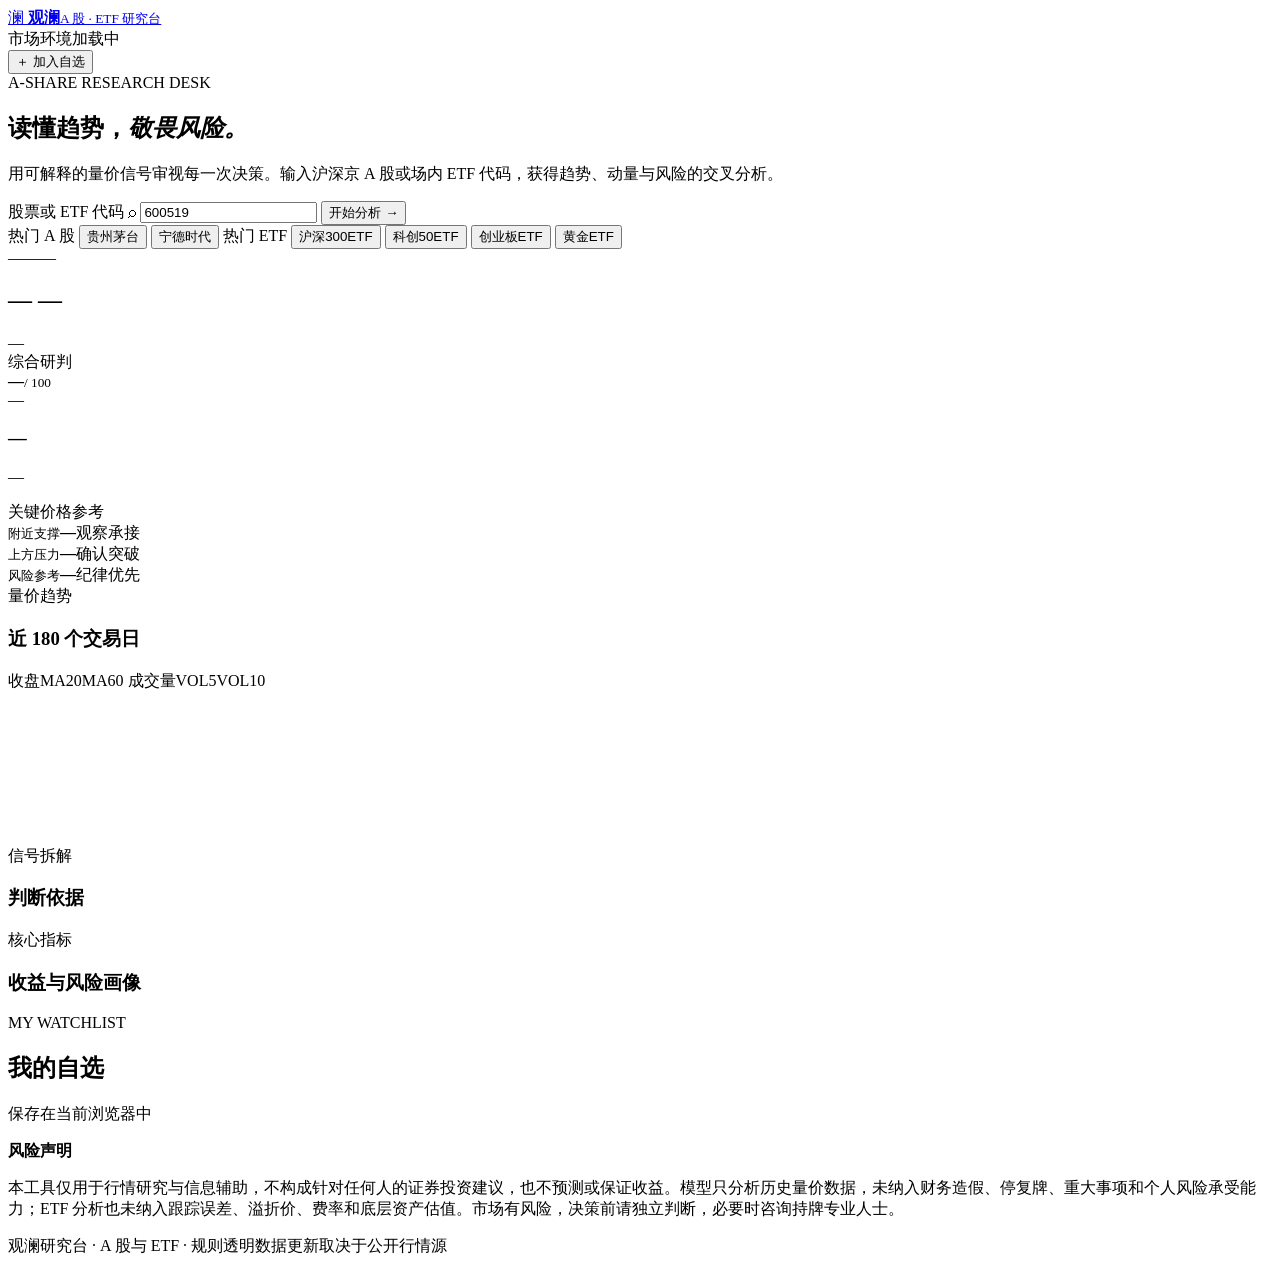
==== static/index.html @ e7f91bc5 "观澜 · A股与ETF研究台：初始化项目" ====
<!doctype html>
<html lang="zh-CN">
<head>
  <meta charset="utf-8">
  <meta name="viewport" content="width=device-width,initial-scale=1">
  <meta name="description" content="A 股与 ETF 趋势、动量及风险研究仪表盘">
  <title>观澜 · A 股与 ETF 研究台</title>
  <link rel="stylesheet" href="/styles.css">
</head>
<body>
  <div class="grain"></div>
  <header class="topbar">
    <a class="brand" href="/" aria-label="观澜首页">
      <span class="brand-mark">澜</span>
      <span><strong>观澜</strong><small>A 股 · ETF 研究台</small></span>
    </a>
    <div class="market-pill" id="marketPill"><i></i><span>市场环境加载中</span></div>
    <button class="watch-button" id="watchButton" type="button">＋ 加入自选</button>
  </header>

  <main>
    <section class="hero">
      <div class="eyebrow">A-SHARE RESEARCH DESK</div>
      <h1>读懂趋势，<em>敬畏风险。</em></h1>
      <p>用可解释的量价信号审视每一次决策。输入沪深京 A 股或场内 ETF 代码，获得趋势、动量与风险的交叉分析。</p>
      <form class="search" id="searchForm">
        <label class="sr-only" for="symbolInput">股票或 ETF 代码</label>
        <span class="search-icon">⌕</span>
        <input id="symbolInput" inputmode="numeric" maxlength="8" value="600519" placeholder="股票或 ETF 代码，如 600519 / 510300" autocomplete="off">
        <button type="submit">开始分析 <span>→</span></button>
      </form>
      <div class="quick-picks" aria-label="常用股票和 ETF">
        <span>热门 A 股</span>
        <button data-symbol="600519">贵州茅台</button>
        <button data-symbol="300750">宁德时代</button>
        <span class="pick-group">热门 ETF</span>
        <button data-symbol="510300">沪深300ETF</button>
        <button data-symbol="588000">科创50ETF</button>
        <button data-symbol="159915">创业板ETF</button>
        <button data-symbol="518880">黄金ETF</button>
      </div>
    </section>

    <section class="status-message hidden" id="statusMessage" role="status"></section>

    <section id="dashboard" class="dashboard hidden">
      <div class="stock-heading">
        <div>
          <div class="stock-id"><span id="stockCode">—</span><span class="asset-badge" id="assetBadge">—</span><span id="asOf">—</span></div>
          <h2><span id="stockName">—</span> <strong id="stockPrice">—</strong></h2>
        </div>
        <div class="day-change" id="dayChange">—</div>
      </div>

      <div class="overview-grid">
        <article class="score-card panel">
          <div class="panel-label">综合研判</div>
          <div class="score-wrap">
            <div class="score-ring" id="scoreRing"><div><strong id="scoreValue">—</strong><small>/ 100</small></div></div>
            <div class="verdict">
              <span class="verdict-tag" id="verdictTag">—</span>
              <h3 id="verdictSummary">—</h3>
              <p id="positionGuidance">—</p>
            </div>
          </div>
        </article>

        <article class="levels-card panel">
          <div class="panel-label">关键价格参考</div>
          <div class="levels">
            <div><small>附近支撑</small><strong id="supportLevel">—</strong><span>观察承接</span></div>
            <div><small>上方压力</small><strong id="resistanceLevel">—</strong><span>确认突破</span></div>
            <div><small>风险参考</small><strong id="riskLevel">—</strong><span>纪律优先</span></div>
          </div>
        </article>
      </div>

      <div class="detail-grid">
        <article class="chart-card panel">
          <div class="panel-head">
            <div><div class="panel-label">量价趋势</div><h3>近 180 个交易日</h3></div>
            <div class="legend">
              <span class="price-line">收盘</span><span class="ma20-line">MA20</span><span class="ma60-line">MA60</span>
              <span class="volume-bar">成交量</span><span class="vol5-line">VOL5</span><span class="vol10-line">VOL10</span>
            </div>
          </div>
          <div class="chart-shell"><canvas id="priceChart"></canvas><div class="chart-tooltip hidden" id="chartTooltip"></div></div>
        </article>

        <article class="signals-card panel">
          <div class="panel-label">信号拆解</div>
          <h3>判断依据</h3>
          <div class="reasons" id="reasons"></div>
        </article>
      </div>

      <article class="metrics-card panel">
        <div class="panel-head">
          <div><div class="panel-label">核心指标</div><h3>收益与风险画像</h3></div>
          <span class="method" id="methodology"></span>
        </div>
        <div class="metrics" id="metrics"></div>
      </article>

      <section class="watchlist-section">
        <div class="section-head"><div><span>MY WATCHLIST</span><h2>我的自选</h2></div><p>保存在当前浏览器中</p></div>
        <div class="watchlist" id="watchlist"></div>
      </section>
    </section>

    <section class="disclaimer">
      <strong>风险声明</strong>
      <p>本工具仅用于行情研究与信息辅助，不构成针对任何人的证券投资建议，也不预测或保证收益。模型只分析历史量价数据，未纳入财务造假、停复牌、重大事项和个人风险承受能力；ETF 分析也未纳入跟踪误差、溢折价、费率和底层资产估值。市场有风险，决策前请独立判断，必要时咨询持牌专业人士。</p>
    </section>
  </main>

  <footer><span>观澜研究台 · A 股与 ETF · 规则透明</span><span>数据更新取决于公开行情源</span></footer>
  <script src="/app.js" defer></script>
</body>
</html>
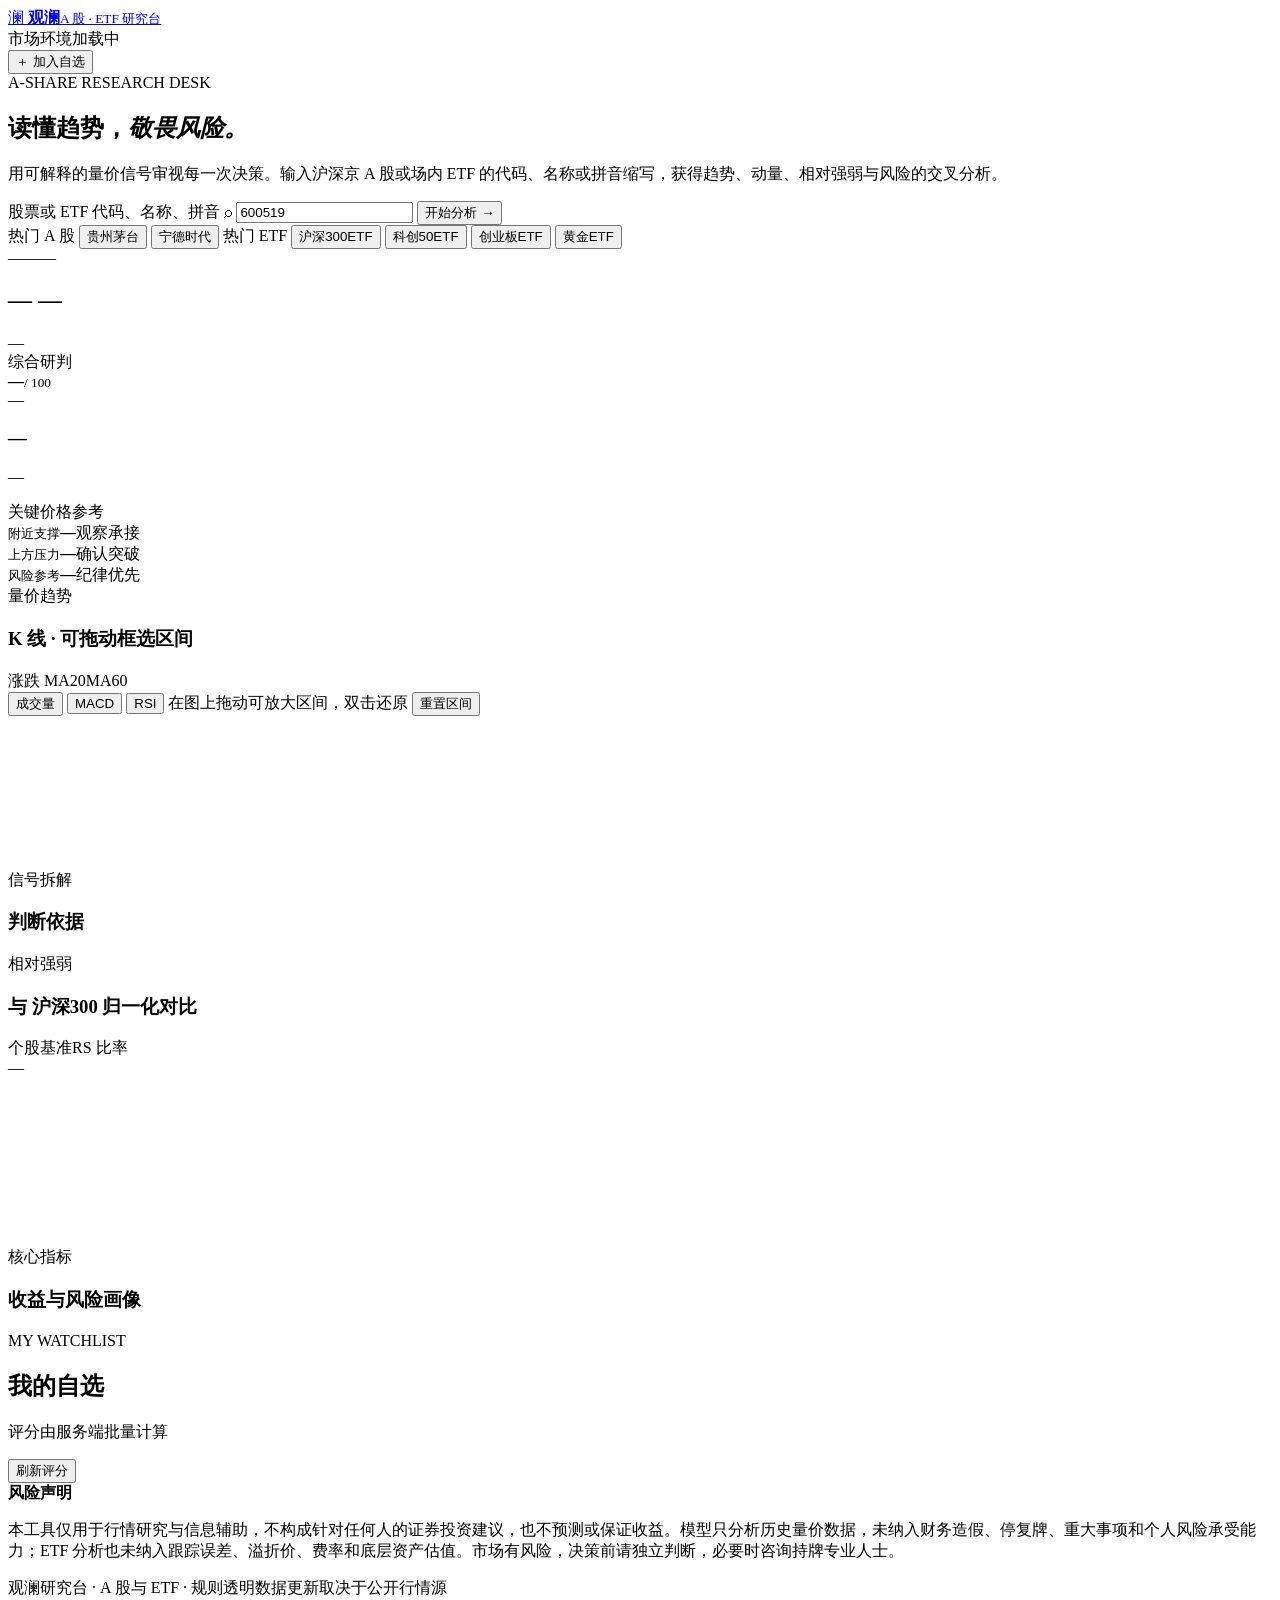
==== commit 651b5e99: "chore: 提交优化前基线 - 纳入 walkforward 验证脚本、报告与新增测试 - 忽略 .cache/.idea/.workbuddy 等本地产物" ====
--- a/static/index.html
+++ b/static/index.html
@@ -22,13 +22,16 @@
     <section class="hero">
       <div class="eyebrow">A-SHARE RESEARCH DESK</div>
       <h1>读懂趋势，<em>敬畏风险。</em></h1>
-      <p>用可解释的量价信号审视每一次决策。输入沪深京 A 股或场内 ETF 代码，获得趋势、动量与风险的交叉分析。</p>
-      <form class="search" id="searchForm">
-        <label class="sr-only" for="symbolInput">股票或 ETF 代码</label>
-        <span class="search-icon">⌕</span>
-        <input id="symbolInput" inputmode="numeric" maxlength="8" value="600519" placeholder="股票或 ETF 代码，如 600519 / 510300" autocomplete="off">
-        <button type="submit">开始分析 <span>→</span></button>
-      </form>
+      <p>用可解释的量价信号审视每一次决策。输入沪深京 A 股或场内 ETF 的代码、名称或拼音缩写，获得趋势、动量、相对强弱与风险的交叉分析。</p>
+      <div class="search-wrap">
+        <form class="search" id="searchForm">
+          <label class="sr-only" for="symbolInput">股票或 ETF 代码、名称、拼音</label>
+          <span class="search-icon">⌕</span>
+          <input id="symbolInput" maxlength="16" value="600519" placeholder="代码 / 名称 / 拼音，如 600519、茅台、gzmt" autocomplete="off" role="combobox" aria-autocomplete="list" aria-expanded="false" aria-controls="suggestPanel">
+          <button type="submit">开始分析 <span>→</span></button>
+        </form>
+        <div class="suggest-panel hidden" id="suggestPanel" role="listbox" aria-label="搜索联想"></div>
+      </div>
       <div class="quick-picks" aria-label="常用股票和 ETF">
         <span>热门 A 股</span>
         <button data-symbol="600519">贵州茅台</button>
@@ -78,11 +81,18 @@
       <div class="detail-grid">
         <article class="chart-card panel">
           <div class="panel-head">
-            <div><div class="panel-label">量价趋势</div><h3>近 180 个交易日</h3></div>
+            <div><div class="panel-label">量价趋势</div><h3>K 线 · 可拖动框选区间</h3></div>
             <div class="legend">
-              <span class="price-line">收盘</span><span class="ma20-line">MA20</span><span class="ma60-line">MA60</span>
-              <span class="volume-bar">成交量</span><span class="vol5-line">VOL5</span><span class="vol10-line">VOL10</span>
+              <span class="candle-up">涨</span><span class="candle-down">跌</span>
+              <span class="ma20-line">MA20</span><span class="ma60-line">MA60</span>
             </div>
+          </div>
+          <div class="chart-tabs" id="chartTabs" role="tablist" aria-label="副图指标">
+            <button type="button" class="active" data-pane="volume">成交量</button>
+            <button type="button" data-pane="macd">MACD</button>
+            <button type="button" data-pane="rsi">RSI</button>
+            <span class="chart-hint" id="chartHint">在图上拖动可放大区间，双击还原</span>
+            <button type="button" class="chart-reset hidden" id="chartReset">重置区间</button>
           </div>
           <div class="chart-shell"><canvas id="priceChart"></canvas><div class="chart-tooltip hidden" id="chartTooltip"></div></div>
         </article>
@@ -94,6 +104,22 @@
         </article>
       </div>
 
+      <article class="rs-card panel">
+        <div class="panel-head">
+          <div>
+            <div class="panel-label">相对强弱</div>
+            <h3>与 <span id="rsBenchmark">沪深300</span> 归一化对比</h3>
+          </div>
+          <div class="rs-head-right">
+            <div class="rs-legend"><span class="rs-stock">个股</span><span class="rs-bench">基准</span><span class="rs-line">RS 比率</span></div>
+            <div class="rs-verdict" id="rsVerdict">—</div>
+          </div>
+        </div>
+        <div class="rs-stats" id="rsStats"></div>
+        <div class="rs-shell"><canvas id="rsChart"></canvas></div>
+        <p class="rs-note" id="rsNote"></p>
+      </article>
+
       <article class="metrics-card panel">
         <div class="panel-head">
           <div><div class="panel-label">核心指标</div><h3>收益与风险画像</h3></div>
@@ -103,8 +129,14 @@
       </article>
 
       <section class="watchlist-section">
-        <div class="section-head"><div><span>MY WATCHLIST</span><h2>我的自选</h2></div><p>保存在当前浏览器中</p></div>
-        <div class="watchlist" id="watchlist"></div>
+        <div class="section-head">
+          <div><span>MY WATCHLIST</span><h2>我的自选</h2></div>
+          <div class="watch-tools">
+            <p id="watchlistMeta">评分由服务端批量计算</p>
+            <button type="button" class="watch-refresh" id="watchRefresh">刷新评分</button>
+          </div>
+        </div>
+        <div id="watchlistBody"><div class="watchlist" id="watchlist"></div></div>
       </section>
     </section>
 
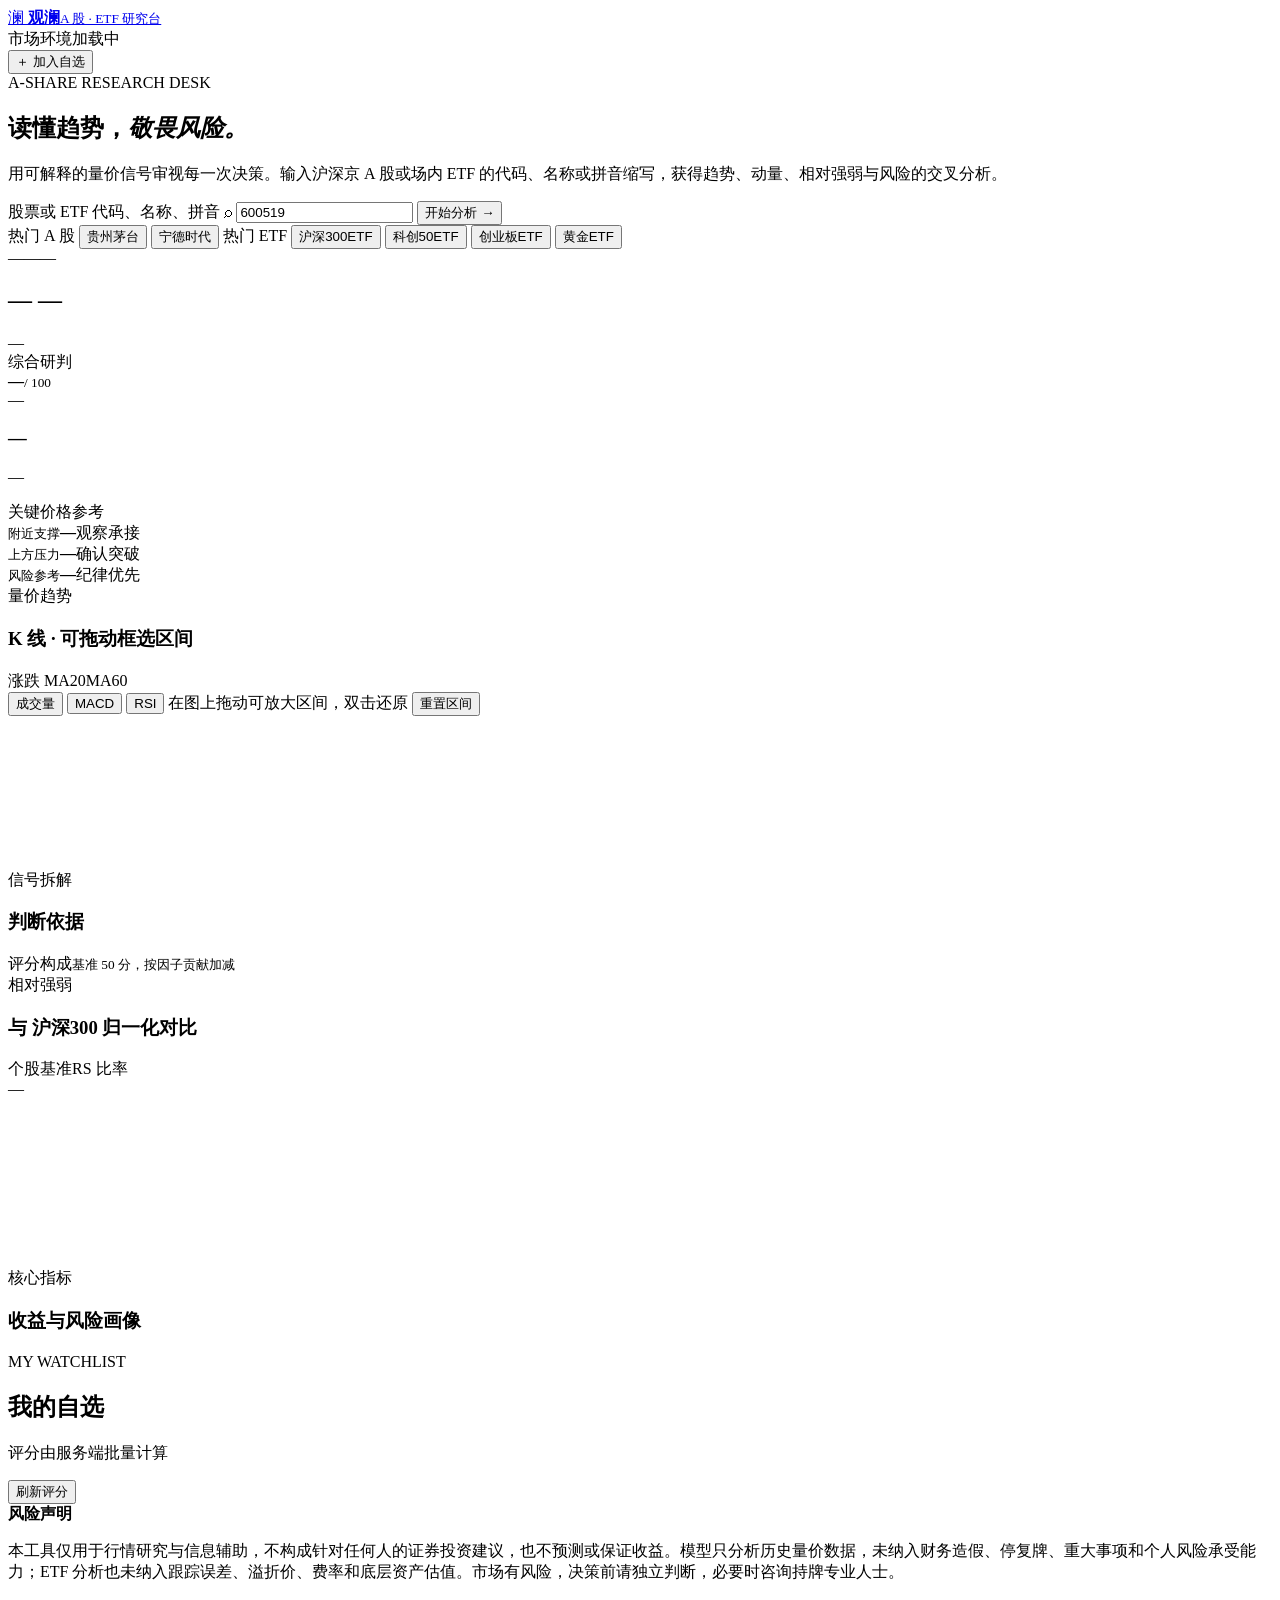
==== commit fdecc979: "feat: 评分因子拆解与超额收益验证 - analyzer.score_factors 成为九类规则唯一事实来源，analyze 输出 factors，walkforward 删除影子复刻 - 前端" ====
--- a/static/index.html
+++ b/static/index.html
@@ -101,6 +101,10 @@
           <div class="panel-label">信号拆解</div>
           <h3>判断依据</h3>
           <div class="reasons" id="reasons"></div>
+          <div class="factor-block" id="factorBlock">
+            <div class="factor-head"><span>评分构成</span><small>基准 50 分，按因子贡献加减</small></div>
+            <div class="factors" id="factors"></div>
+          </div>
         </article>
       </div>
 
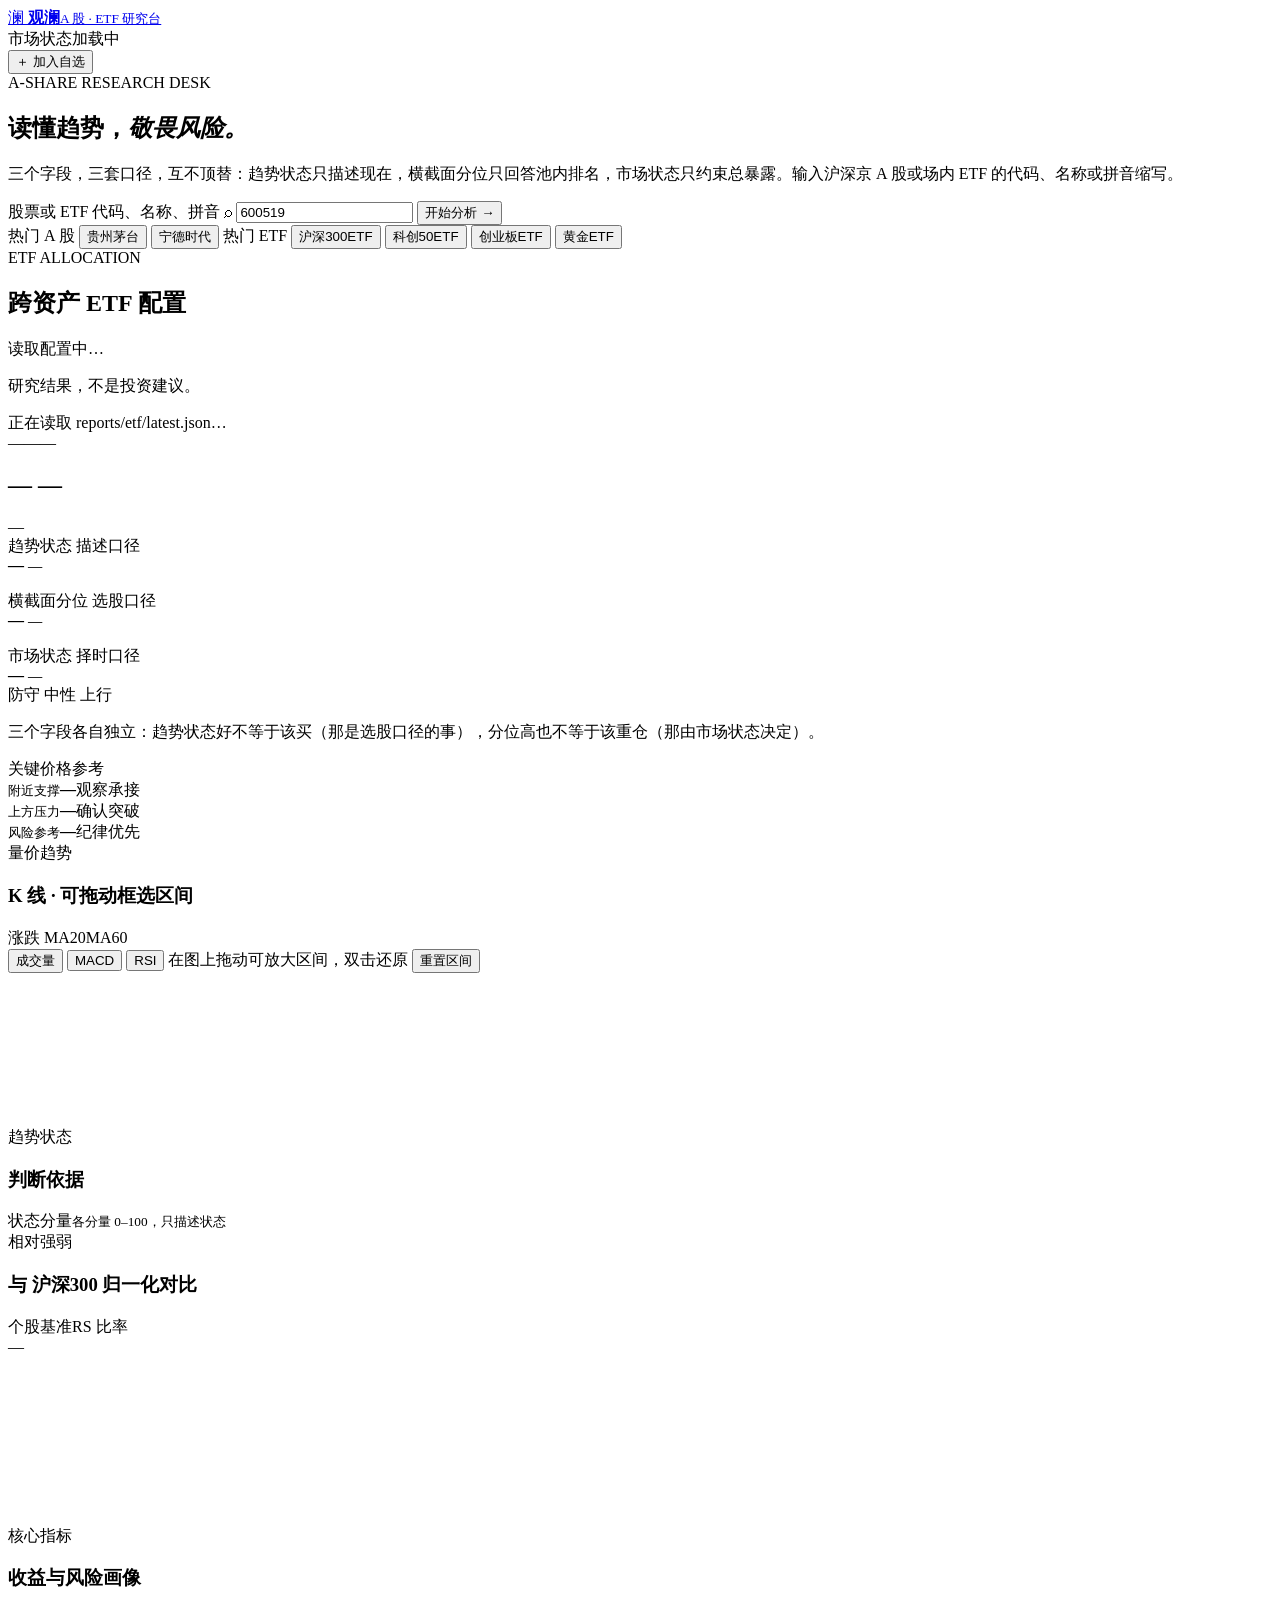
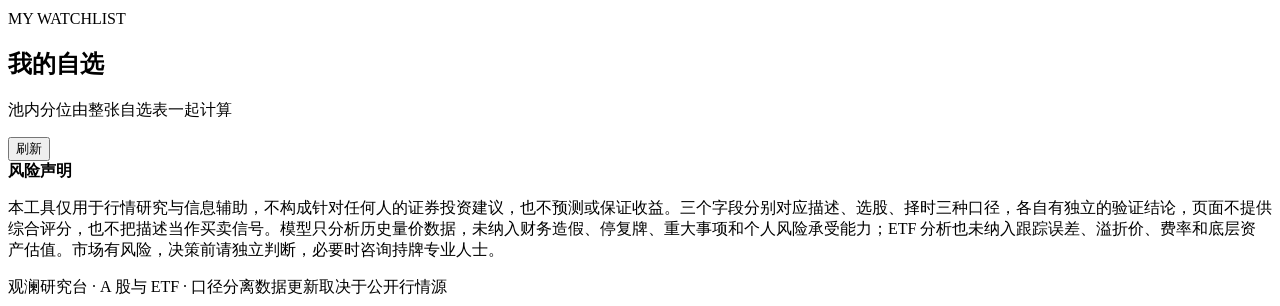
==== commit 47121a5c: "feat(ui,docs): 三字段页面收尾、口径排序修复与研究治理 前端只读后端算好的字段；报告退出源码树，改为一张登记表。  包含文件 - app.py：新增 /api/allocation（只读" ====
--- a/static/index.html
+++ b/static/index.html
@@ -14,7 +14,7 @@
       <span class="brand-mark">澜</span>
       <span><strong>观澜</strong><small>A 股 · ETF 研究台</small></span>
     </a>
-    <div class="market-pill" id="marketPill"><i></i><span>市场环境加载中</span></div>
+    <div class="market-pill" id="marketPill"><i></i><span>市场状态加载中</span></div>
     <button class="watch-button" id="watchButton" type="button">＋ 加入自选</button>
   </header>
 
@@ -22,7 +22,7 @@
     <section class="hero">
       <div class="eyebrow">A-SHARE RESEARCH DESK</div>
       <h1>读懂趋势，<em>敬畏风险。</em></h1>
-      <p>用可解释的量价信号审视每一次决策。输入沪深京 A 股或场内 ETF 的代码、名称或拼音缩写，获得趋势、动量、相对强弱与风险的交叉分析。</p>
+      <p>三个字段，三套口径，互不顶替：趋势状态只描述现在，横截面分位只回答池内排名，市场状态只约束总暴露。输入沪深京 A 股或场内 ETF 的代码、名称或拼音缩写。</p>
       <div class="search-wrap">
         <form class="search" id="searchForm">
           <label class="sr-only" for="symbolInput">股票或 ETF 代码、名称、拼音</label>
@@ -44,6 +44,17 @@
       </div>
     </section>
 
+    <section class="allocation-section" id="allocationSection" aria-labelledby="allocationTitle">
+      <div class="section-head">
+        <div><span>ETF ALLOCATION</span><h2 id="allocationTitle">跨资产 ETF 配置</h2></div>
+        <p class="alloc-meta" id="allocMeta">读取配置中…</p>
+      </div>
+      <p class="alloc-disclaimer" id="allocDisclaimer">研究结果，不是投资建议。</p>
+      <div id="allocationBody">
+        <div class="alloc-empty">正在读取 reports/etf/latest.json…</div>
+      </div>
+    </section>
+
     <section class="status-message hidden" id="statusMessage" role="status"></section>
 
     <section id="dashboard" class="dashboard hidden">
@@ -55,28 +66,73 @@
         <div class="day-change" id="dayChange">—</div>
       </div>
 
-      <div class="overview-grid">
-        <article class="score-card panel">
-          <div class="panel-label">综合研判</div>
-          <div class="score-wrap">
-            <div class="score-ring" id="scoreRing"><div><strong id="scoreValue">—</strong><small>/ 100</small></div></div>
-            <div class="verdict">
-              <span class="verdict-tag" id="verdictTag">—</span>
-              <h3 id="verdictSummary">—</h3>
-              <p id="positionGuidance">—</p>
-            </div>
-          </div>
-        </article>
-
-        <article class="levels-card panel">
-          <div class="panel-label">关键价格参考</div>
-          <div class="levels">
-            <div><small>附近支撑</small><strong id="supportLevel">—</strong><span>观察承接</span></div>
-            <div><small>上方压力</small><strong id="resistanceLevel">—</strong><span>确认突破</span></div>
-            <div><small>风险参考</small><strong id="riskLevel">—</strong><span>纪律优先</span></div>
-          </div>
-        </article>
-      </div>
+      <div class="field-grid">
+        <article class="field-card panel">
+          <div class="field-head">
+            <span class="panel-label">趋势状态</span>
+            <span class="scope-tag">描述口径</span>
+          </div>
+          <div class="field-value">
+            <strong id="descriptorBand">—</strong>
+            <em id="descriptorPct">—</em>
+          </div>
+          <div class="pct-track" id="descriptorTrack">
+            <i></i>
+            <b class="cut" style="left:20%"></b><b class="cut" style="left:40%"></b>
+            <b class="cut" style="left:60%"></b><b class="cut" style="left:80%"></b>
+          </div>
+          <div class="field-meta" id="descriptorMeta"></div>
+          <p class="field-note" id="descriptorNote"></p>
+          <div class="evidence-badge" id="descriptorEvidence"></div>
+        </article>
+
+        <article class="field-card panel">
+          <div class="field-head">
+            <span class="panel-label">横截面分位</span>
+            <span class="scope-tag">选股口径</span>
+          </div>
+          <div class="field-value">
+            <strong id="selectionPct">—</strong>
+            <em id="selectionPool">—</em>
+          </div>
+          <div class="pct-track" id="selectionTrack"><i></i></div>
+          <div class="field-meta" id="selectionMeta"></div>
+          <p class="field-note" id="selectionNote"></p>
+          <div class="evidence-badge" id="selectionEvidence"></div>
+        </article>
+
+        <article class="field-card panel">
+          <div class="field-head">
+            <span class="panel-label">市场状态</span>
+            <span class="scope-tag">择时口径</span>
+          </div>
+          <div class="field-value">
+            <strong id="regimeState">—</strong>
+            <em id="regimeExposure">—</em>
+          </div>
+          <div class="regime-scale" id="regimeScale">
+            <span data-state="risk_off">防守</span>
+            <span data-state="neutral">中性</span>
+            <span data-state="risk_on">上行</span>
+          </div>
+          <div class="field-meta" id="regimeMeta"></div>
+          <p class="field-note" id="regimeNote"></p>
+          <div class="evidence-badge" id="regimeEvidence"></div>
+        </article>
+      </div>
+
+      <p class="scope-strip">
+        三个字段各自独立：趋势状态好不等于该买（那是选股口径的事），分位高也不等于该重仓（那由市场状态决定）。
+      </p>
+
+      <article class="levels-card panel">
+        <div class="panel-label">关键价格参考</div>
+        <div class="levels">
+          <div><small>附近支撑</small><strong id="supportLevel">—</strong><span>观察承接</span></div>
+          <div><small>上方压力</small><strong id="resistanceLevel">—</strong><span>确认突破</span></div>
+          <div><small>风险参考</small><strong id="riskLevel">—</strong><span>纪律优先</span></div>
+        </div>
+      </article>
 
       <div class="detail-grid">
         <article class="chart-card panel">
@@ -98,12 +154,12 @@
         </article>
 
         <article class="signals-card panel">
-          <div class="panel-label">信号拆解</div>
+          <div class="panel-label">趋势状态</div>
           <h3>判断依据</h3>
           <div class="reasons" id="reasons"></div>
           <div class="factor-block" id="factorBlock">
-            <div class="factor-head"><span>评分构成</span><small>基准 50 分，按因子贡献加减</small></div>
-            <div class="factors" id="factors"></div>
+            <div class="factor-head"><span>状态分量</span><small>各分量 0–100，只描述状态</small></div>
+            <div class="components" id="components"></div>
           </div>
         </article>
       </div>
@@ -136,8 +192,8 @@
         <div class="section-head">
           <div><span>MY WATCHLIST</span><h2>我的自选</h2></div>
           <div class="watch-tools">
-            <p id="watchlistMeta">评分由服务端批量计算</p>
-            <button type="button" class="watch-refresh" id="watchRefresh">刷新评分</button>
+            <p id="watchlistMeta">池内分位由整张自选表一起计算</p>
+            <button type="button" class="watch-refresh" id="watchRefresh">刷新</button>
           </div>
         </div>
         <div id="watchlistBody"><div class="watchlist" id="watchlist"></div></div>
@@ -146,11 +202,11 @@
 
     <section class="disclaimer">
       <strong>风险声明</strong>
-      <p>本工具仅用于行情研究与信息辅助，不构成针对任何人的证券投资建议，也不预测或保证收益。模型只分析历史量价数据，未纳入财务造假、停复牌、重大事项和个人风险承受能力；ETF 分析也未纳入跟踪误差、溢折价、费率和底层资产估值。市场有风险，决策前请独立判断，必要时咨询持牌专业人士。</p>
+      <p>本工具仅用于行情研究与信息辅助，不构成针对任何人的证券投资建议，也不预测或保证收益。三个字段分别对应描述、选股、择时三种口径，各自有独立的验证结论，页面不提供综合评分，也不把描述当作买卖信号。模型只分析历史量价数据，未纳入财务造假、停复牌、重大事项和个人风险承受能力；ETF 分析也未纳入跟踪误差、溢折价、费率和底层资产估值。市场有风险，决策前请独立判断，必要时咨询持牌专业人士。</p>
     </section>
   </main>
 
-  <footer><span>观澜研究台 · A 股与 ETF · 规则透明</span><span>数据更新取决于公开行情源</span></footer>
+  <footer><span>观澜研究台 · A 股与 ETF · 口径分离</span><span>数据更新取决于公开行情源</span></footer>
   <script src="/app.js" defer></script>
 </body>
 </html>
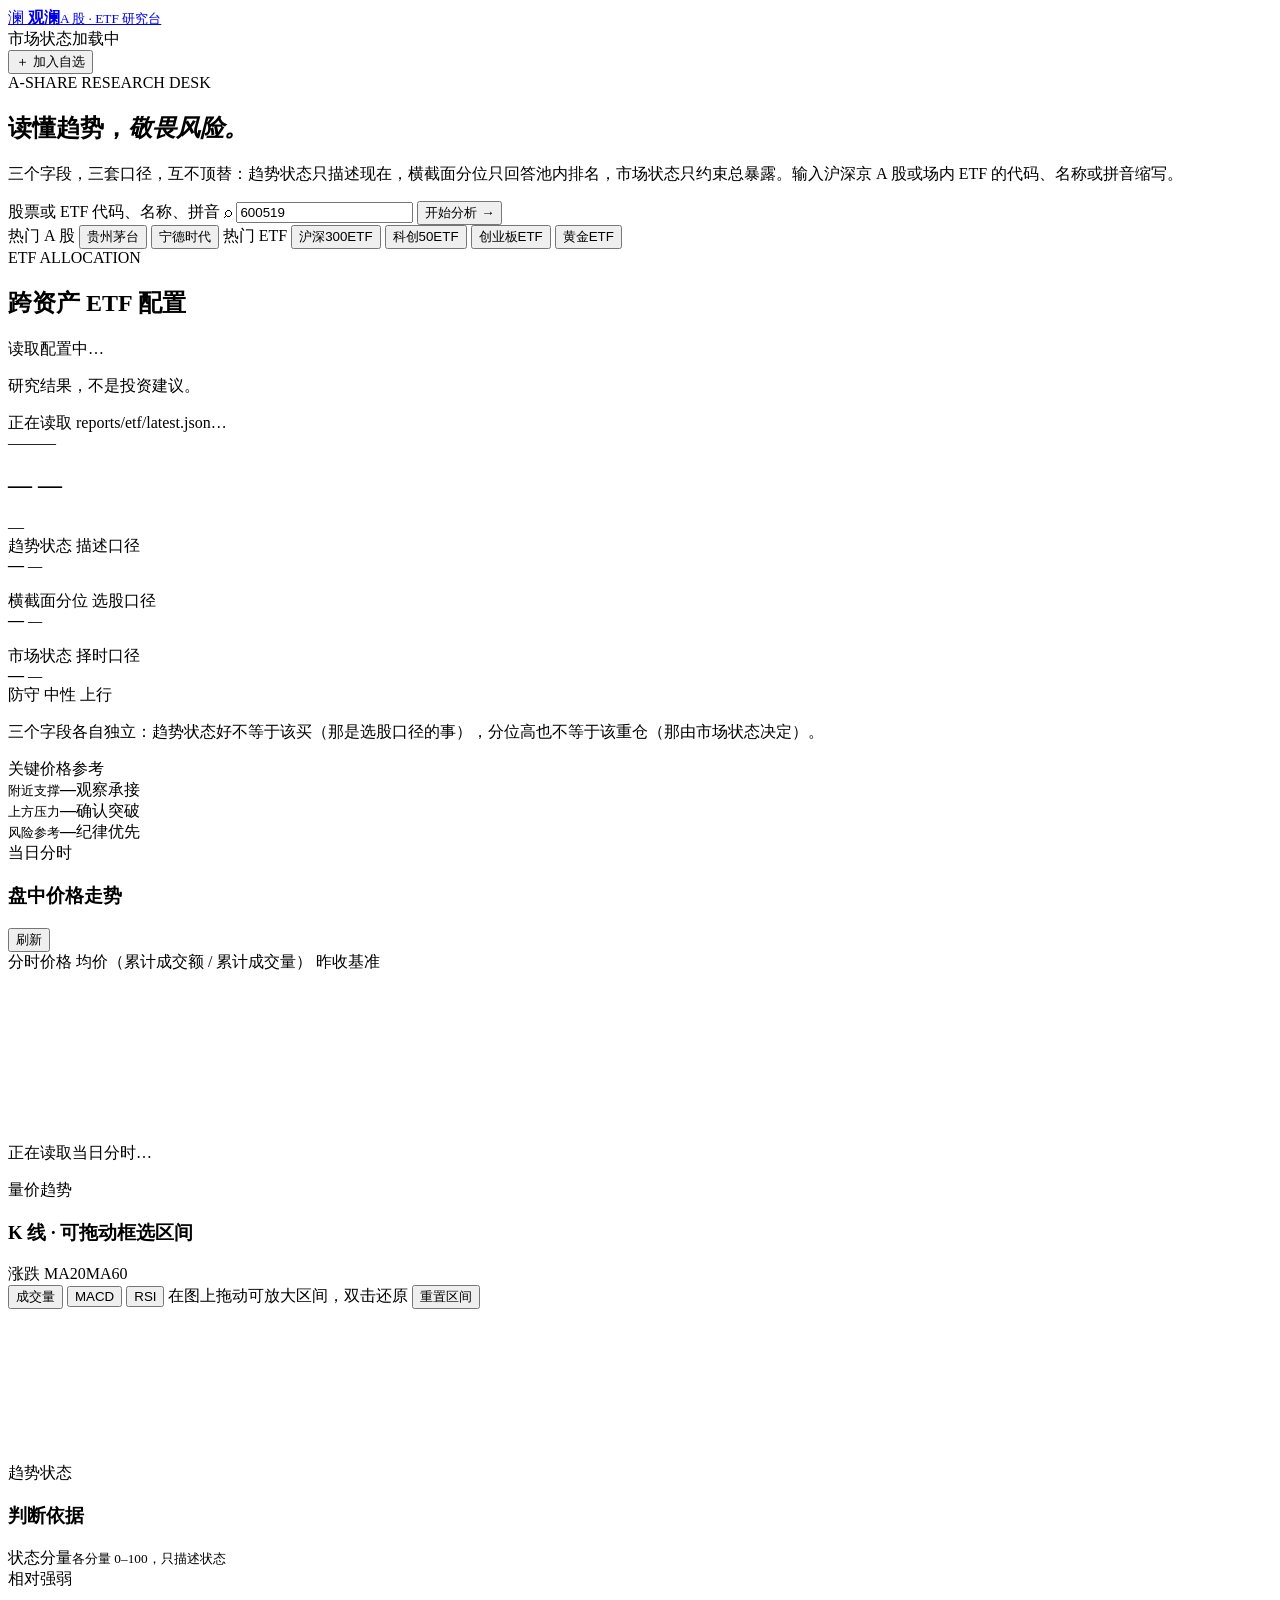
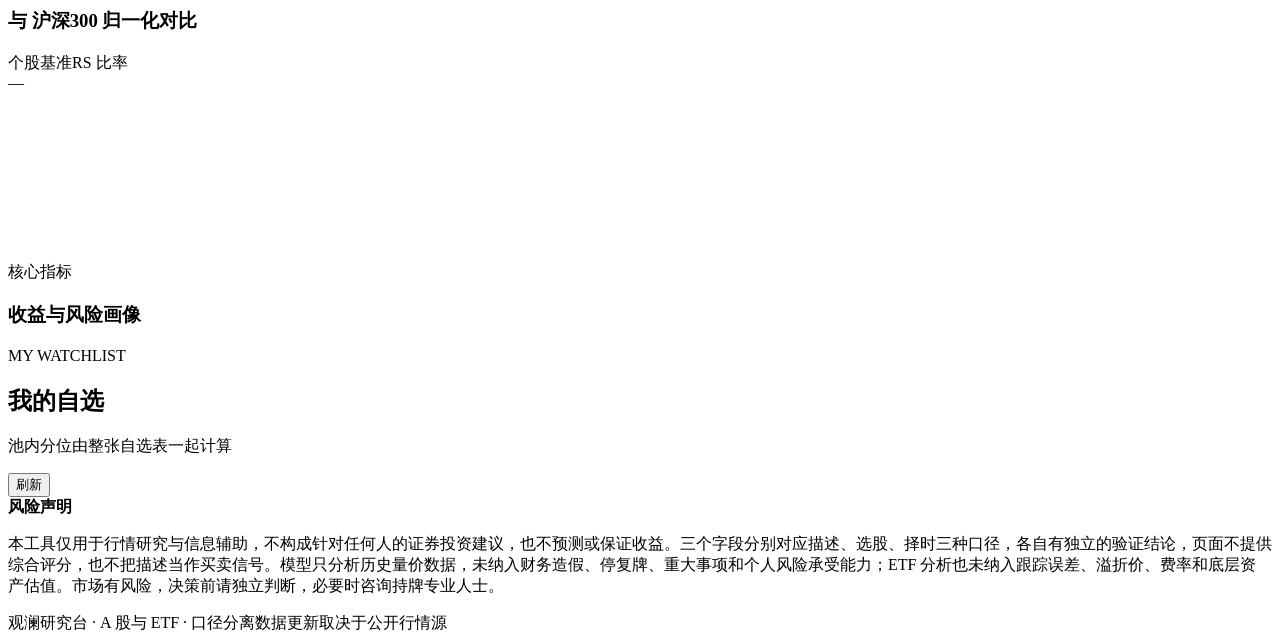
==== commit 7ed4561e: "feat(intraday): 新增当日分时走势，版本升到 1.6-intraday - market_data.intraday()：东财 trends2 主源、腾讯 minute 备源。备源的成交" ====
--- a/static/index.html
+++ b/static/index.html
@@ -134,6 +134,29 @@
         </div>
       </article>
 
+      <article class="intraday-card panel">
+        <div class="panel-head">
+          <div>
+            <div class="panel-label">当日分时</div>
+            <h3>盘中价格走势 <span class="intraday-date" id="intradayDate"></span></h3>
+          </div>
+          <div class="intraday-tools">
+            <div class="intraday-stats" id="intradayStats"></div>
+            <button type="button" class="intraday-refresh" id="intradayRefresh" title="立即重新读取分时">刷新</button>
+          </div>
+        </div>
+        <div class="intraday-legend">
+          <span class="intraday-price">分时价格</span>
+          <span class="intraday-avg">均价（累计成交额 / 累计成交量）</span>
+          <span class="intraday-pre">昨收基准</span>
+        </div>
+        <div class="intraday-shell">
+          <canvas id="intradayChart"></canvas>
+          <div class="chart-tooltip hidden" id="intradayTooltip"></div>
+        </div>
+        <p class="intraday-note" id="intradayNote">正在读取当日分时…</p>
+      </article>
+
       <div class="detail-grid">
         <article class="chart-card panel">
           <div class="panel-head">
